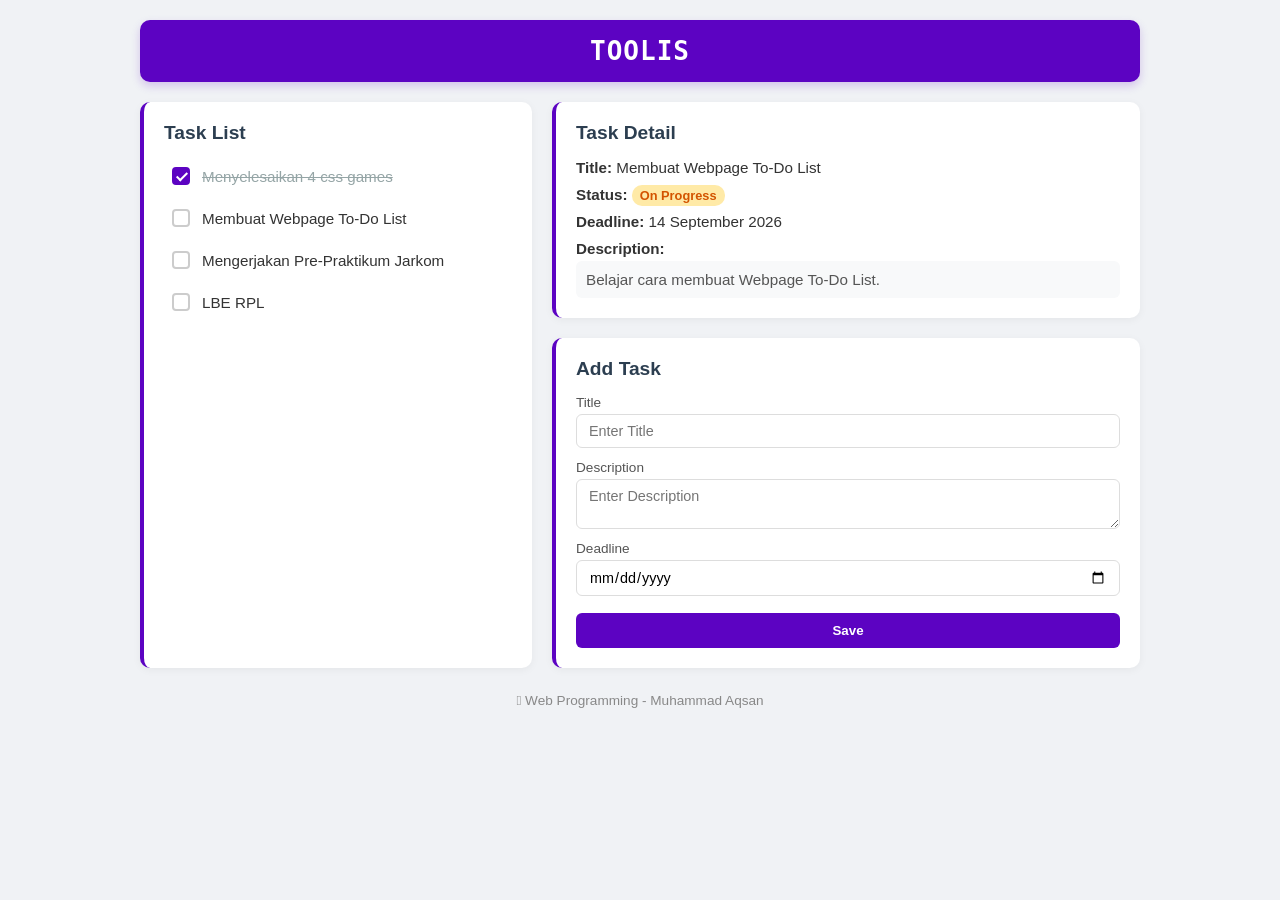
==== index.html @ de234647 "feat: PWEB" ====
<!DOCTYPE html>
<html lang="id">
<head>
    <meta charset="UTF-8">
    <meta name="viewport" content="width=device-width, initial-scale=1.0">
    <title>TOOLIS - To-Do List</title>
    <link rel="stylesheet" href="style.css">
</head>
<body>
    <div class="container">
        <header class="app-header">
            <h1>TOOLIS</h1>
        </header>

        <div class="main-layout">
            <aside class="sidebar-section">
                <div class="section-card">
                    <h2 class="section-title">Task List</h2>
                    <ul class="task-list">
                    <li>
                        <label class="task-item">
                        <input type="checkbox" checked>
                        <span class="custom-checkbox"></span>
                        <span class="task-text">Menyelesaikan 4 css games</span>
                    </label>
                    </li>
                    <li>
                        <label class="task-item">
                            <input type="checkbox">
                            <span class="custom-checkbox"></span>
                            <span class="task-text">Membuat Webpage To-Do List</span>
                            </label>
                    </li>
                    <li>
                            <label class="task-item">
                            <input type="checkbox">
                            <span class="custom-checkbox"></span>
                            <span class="task-text">Mengerjakan Pre-Praktikum Jarkom</span>
                            </label>
                    </li>
                        <li>
                            <label class="task-item">
                            <input type="checkbox">
                            <span class="custom-checkbox"></span>
                            <span class="task-text">LBE RPL</span>
                            </label>
                        </li>
                    </ul>
                </div>
            </aside>

            <main class="content-section">
                <section class="section-card task-detail">
                    <h2 class="section-title">Task Detail</h2>
                    <div class="detail-container">
                        <p><strong>Title:</strong> Membuat Webpage To-Do List</p>
                        <p><strong>Status:</strong> <span class="status-badge on-progress">On Progress</span></p>
                        <p><strong>Deadline:</strong> 14 September 2026</p>
                        <div class="description-group">
                        <strong>Description:</strong>
                        <p class="description-text">Belajar cara membuat Webpage To-Do List.</p>
                    </div>
                    </div>
                </section>

                <section class="section-card add-task">
                    <h2 class="section-title">Add Task</h2>
                    <form action="#" method="POST">
                        <div class="form-group">
                            <label for="task-title">Title</label>
                            <input type="text" id="task-title" name="judul" placeholder="Enter Title">
                        </div>
                        <div class="form-group">
                            <label for="task-desc">Description</label>
                            <textarea id="task-desc" name="deskripsi" placeholder="Enter Description" rows="2"></textarea>
                        </div>
                        <div class="form-group">
                            <label for="task-deadline">Deadline</label>
                            <input type="date" id="task-deadline" name="deadline">
                        </div>
                        <button type="submit" class="btn-save">Save</button>
                    </form>
                </section>
            </main>
        </div>

        <footer class="app-footer">
            <p>𖦹 Web Programming - Muhammad Aqsan</p>
        </footer>
    </div>
</body>
</html>
---- style.css ----
* {
    box-sizing: border-box;
    margin: 0;
    padding: 0;
}

body {
    background: #f0f2f5;
    color: #333;
    font-family: 'Segoe UI', Roboto, sans-serif;
    display: flex;
    justify-content: center;
    padding: 20px;
}

.container {
    width: 100%;
    max-width: 1000px;
    display: flex;
    flex-direction: column;
    gap: 20px;
}

.app-header {
    background: #5c03c2;
    color: #fff;
    padding: 16px;
    border-radius: 10px;
    text-align: center;
    box-shadow: 0 4px 10px rgba(92, 3, 194, 0.2);
}

.app-header h1 {
    font-family: monospace;
    font-weight: 800;
    letter-spacing: 1px;
    text-transform: uppercase;
}

.main-layout {
    display: flex;
    gap: 20px;
}

.sidebar-section {
    flex: 1.2;
    display: flex;
}

.content-section {
    flex: 1.8;
    display: flex;
    flex-direction: column;
    gap: 20px;
}

.section-card {
    background: #fff;
    padding: 20px;
    border-radius: 10px;
    border-left: 4px solid #5c03c2;
    box-shadow: 0 2px 8px rgba(0, 0, 0, 0.05);
    flex: 1;
}

.section-title {
    color: #2c3e50;
    font-size: 1.2rem;
    margin-bottom: 15px;
}

.task-list {
    list-style: none;
    display: flex;
    flex-direction: column;
    gap: 8px;
}

.task-item {
    display: flex;
    align-items: center;
    gap: 12px;
    padding: 8px;
    font-size: 0.95rem;
    cursor: pointer;
    position: relative;
    border-radius: 6px;
    transition: background 0.15s ease;
}

.task-item:hover {
    background: #f8f9fa;
}

.task-item input {
    position: absolute;
    opacity: 0;
    width: 0;
    height: 0;
}

.custom-checkbox {
    width: 18px;
    height: 18px;
    border: 2px solid #ccc;
    border-radius: 4px;
    background: #fff;
    position: relative;
}

.task-item input:checked ~ .custom-checkbox {
    background: #5c03c2;
    border-color: #5c03c2;
}

.custom-checkbox::after {
    content: "";
    position: absolute;
    display: none;
    left: 5px;
    top: 1px;
    width: 4px;
    height: 9px;
    border: solid #fff;
    border-width: 0 2px 2px 0;
    transform: rotate(45deg);
}

.task-item input:checked ~ .custom-checkbox::after {
    display: block;
}

.task-item input:checked ~ .task-text {
    text-decoration: line-through;
    color: #95a5a6;
}

.detail-container {
    display: flex;
    flex-direction: column;
    gap: 10px;
    font-size: 0.95rem;
}

.description-text {
    background: #f8f9fa;
    padding: 10px;
    border-radius: 6px;
    color: #555;
    margin-top: 4px;
}

.status-badge {
    background: #ffeaa7;
    color: #d35400;
    padding: 3px 8px;
    border-radius: 10px;
    font-size: 0.8rem;
    font-weight: 600;
}

.form-group {
    display: flex;
    flex-direction: column;
    margin-bottom: 12px;
}

.form-group label {
    font-size: 0.85rem;
    margin-bottom: 4px;
    color: #555;
    font-weight: 500;
}

.form-group input,
.form-group textarea {
    padding: 8px 12px;
    border: 1px solid #ddd;
    border-radius: 6px;
    font-size: 0.9rem;
    outline: none;
    width: 100%;
    font-family: inherit;
}

.form-group input:focus,
.form-group textarea:focus {
    border-color: #5c03c2;
}

.btn-save {
    background: #5c03c2;
    color: #fff;
    padding: 10px;
    border: none;
    border-radius: 6px;
    font-weight: 600;
    cursor: pointer;
    width: 100%;
    margin-top: 5px;
}

.btn-save:hover {
    background: #430290;
}

.app-footer {
    text-align: center;
    color: #888;
    font-size: 0.85rem;
    margin-top: 5px;
}

@media (max-width: 768px) {
    .main-layout {
        flex-direction: column;
    }
}
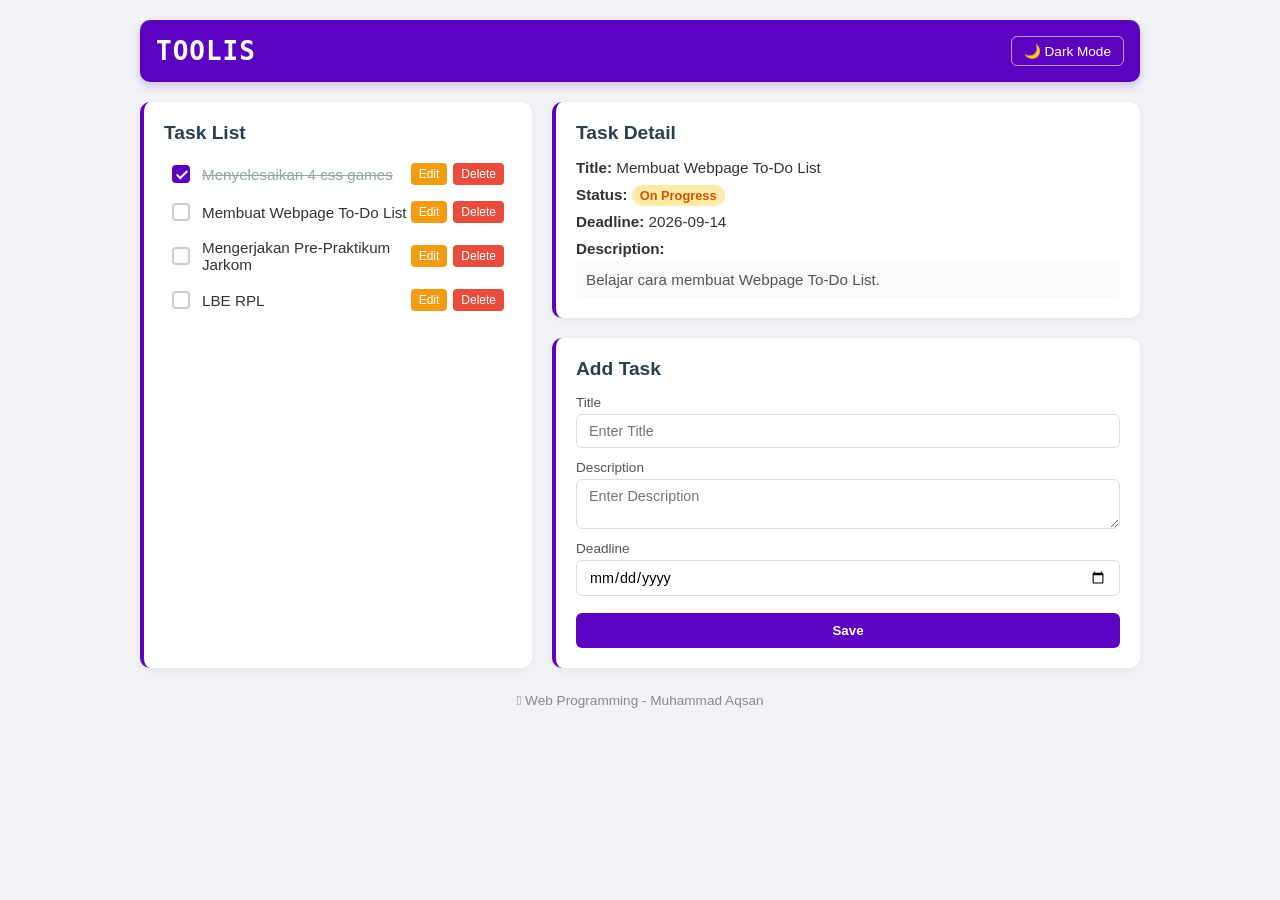
==== commit 603fae74: "feat: E02" ====
--- a/index.html
+++ b/index.html
@@ -10,42 +10,15 @@
     <div class="container">
         <header class="app-header">
             <h1>TOOLIS</h1>
+            <button id="theme-toggle" class="btn-theme">🌙 Dark Mode</button>
         </header>
 
         <div class="main-layout">
             <aside class="sidebar-section">
                 <div class="section-card">
                     <h2 class="section-title">Task List</h2>
-                    <ul class="task-list">
-                    <li>
-                        <label class="task-item">
-                        <input type="checkbox" checked>
-                        <span class="custom-checkbox"></span>
-                        <span class="task-text">Menyelesaikan 4 css games</span>
-                    </label>
-                    </li>
-                    <li>
-                        <label class="task-item">
-                            <input type="checkbox">
-                            <span class="custom-checkbox"></span>
-                            <span class="task-text">Membuat Webpage To-Do List</span>
-                            </label>
-                    </li>
-                    <li>
-                            <label class="task-item">
-                            <input type="checkbox">
-                            <span class="custom-checkbox"></span>
-                            <span class="task-text">Mengerjakan Pre-Praktikum Jarkom</span>
-                            </label>
-                    </li>
-                        <li>
-                            <label class="task-item">
-                            <input type="checkbox">
-                            <span class="custom-checkbox"></span>
-                            <span class="task-text">LBE RPL</span>
-                            </label>
-                        </li>
-                    </ul>
+                    <!-- Kriteria 1: Ul diisi via JavaScript DOM -->
+                    <ul id="task-list" class="task-list"></ul>
                 </div>
             </aside>
 
@@ -53,32 +26,33 @@
                 <section class="section-card task-detail">
                     <h2 class="section-title">Task Detail</h2>
                     <div class="detail-container">
-                        <p><strong>Title:</strong> Membuat Webpage To-Do List</p>
-                        <p><strong>Status:</strong> <span class="status-badge on-progress">On Progress</span></p>
-                        <p><strong>Deadline:</strong> 14 September 2026</p>
+                        <p><strong>Title:</strong> <span id="detail-title">-</span></p>
+                        <p><strong>Status:</strong> <span id="detail-status" class="status-badge">-</span></p>
+                        <p><strong>Deadline:</strong> <span id="detail-deadline">-</span></p>
                         <div class="description-group">
-                        <strong>Description:</strong>
-                        <p class="description-text">Belajar cara membuat Webpage To-Do List.</p>
-                    </div>
+                            <strong>Description:</strong>
+                            <p id="detail-desc" class="description-text">-</p>
+                        </div>
                     </div>
                 </section>
 
                 <section class="section-card add-task">
-                    <h2 class="section-title">Add Task</h2>
-                    <form action="#" method="POST">
+                    <h2 id="form-title" class="section-title">Add Task</h2>
+                    <form id="task-form">
+                        <input type="hidden" id="task-id">
                         <div class="form-group">
                             <label for="task-title">Title</label>
-                            <input type="text" id="task-title" name="judul" placeholder="Enter Title">
+                            <input type="text" id="task-title" placeholder="Enter Title" required>
                         </div>
                         <div class="form-group">
                             <label for="task-desc">Description</label>
-                            <textarea id="task-desc" name="deskripsi" placeholder="Enter Description" rows="2"></textarea>
+                            <textarea id="task-desc" placeholder="Enter Description" rows="2"></textarea>
                         </div>
                         <div class="form-group">
                             <label for="task-deadline">Deadline</label>
-                            <input type="date" id="task-deadline" name="deadline">
+                            <input type="date" id="task-deadline">
                         </div>
-                        <button type="submit" class="btn-save">Save</button>
+                        <button type="submit" id="btn-submit" class="btn-save">Save</button>
                     </form>
                 </section>
             </main>
@@ -88,5 +62,7 @@
             <p>𖦹 Web Programming - Muhammad Aqsan</p>
         </footer>
     </div>
+
+    <script src="script.js"></script>
 </body>
 </html>
--- a/style.css
+++ b/style.css
@@ -11,6 +11,7 @@
     display: flex;
     justify-content: center;
     padding: 20px;
+    transition: background 0.2s, color 0.2s;
 }
 
 .container {
@@ -26,7 +27,9 @@
     color: #fff;
     padding: 16px;
     border-radius: 10px;
-    text-align: center;
+    display: flex;
+    justify-content: space-between;
+    align-items: center;
     box-shadow: 0 4px 10px rgba(92, 3, 194, 0.2);
 }
 
@@ -37,9 +40,20 @@
     text-transform: uppercase;
 }
 
+.btn-theme {
+    background: transparent;
+    border: 1px solid rgba(255, 255, 255, 0.6);
+    color: #fff;
+    padding: 6px 12px;
+    border-radius: 6px;
+    cursor: pointer;
+    font-size: 0.85rem;
+}
+
 .main-layout {
     display: flex;
     gap: 20px;
+    align-items: stretch;
 }
 
 .sidebar-section {
@@ -76,20 +90,26 @@
     gap: 8px;
 }
 
+.task-item-container {
+    display: flex;
+    justify-content: space-between;
+    align-items: center;
+    padding: 4px 8px;
+    border-radius: 6px;
+}
+
+.task-item-container:hover {
+    background: #f8f9fa;
+}
+
 .task-item {
     display: flex;
     align-items: center;
     gap: 12px;
-    padding: 8px;
     font-size: 0.95rem;
     cursor: pointer;
     position: relative;
-    border-radius: 6px;
-    transition: background 0.15s ease;
-}
-
-.task-item:hover {
-    background: #f8f9fa;
+    flex: 1;
 }
 
 .task-item input {
@@ -106,6 +126,7 @@
     border-radius: 4px;
     background: #fff;
     position: relative;
+    flex-shrink: 0;
 }
 
 .task-item input:checked ~ .custom-checkbox {
@@ -130,10 +151,27 @@
     display: block;
 }
 
-.task-item input:checked ~ .task-text {
+.completed-text {
     text-decoration: line-through;
     color: #95a5a6;
 }
+
+.task-actions {
+    display: flex;
+    gap: 6px;
+}
+
+.btn-act {
+    border: none;
+    padding: 4px 8px;
+    border-radius: 4px;
+    font-size: 0.75rem;
+    cursor: pointer;
+    color: #fff;
+}
+
+.btn-edit { background: #f39c12; }
+.btn-delete { background: #e74c3c; }
 
 .detail-container {
     display: flex;
@@ -151,12 +189,20 @@
 }
 
 .status-badge {
-    background: #ffeaa7;
-    color: #d35400;
     padding: 3px 8px;
     border-radius: 10px;
     font-size: 0.8rem;
     font-weight: 600;
+}
+
+.on-progress {
+    background: #ffeaa7;
+    color: #d35400;
+}
+
+.status-completed {
+    background: #2ecc71;
+    color: #fff;
 }
 
 .form-group {
@@ -211,6 +257,34 @@
     margin-top: 5px;
 }
 
+body.dark-mode {
+    background: #121212;
+    color: #e0e0e0;
+}
+
+body.dark-mode .section-card {
+    background: #1e1e1e;
+    box-shadow: 0 2px 8px rgba(0, 0, 0, 0.4);
+}
+
+body.dark-mode .section-title,
+body.dark-mode .form-group label {
+    color: #e0e0e0;
+}
+
+body.dark-mode .task-item-container:hover,
+body.dark-mode .description-text {
+    background: #2a2a2a;
+    color: #ccc;
+}
+
+body.dark-mode input,
+body.dark-mode textarea {
+    background: #2a2a2a;
+    border-color: #444;
+    color: #fff;
+}
+
 @media (max-width: 768px) {
     .main-layout {
         flex-direction: column;
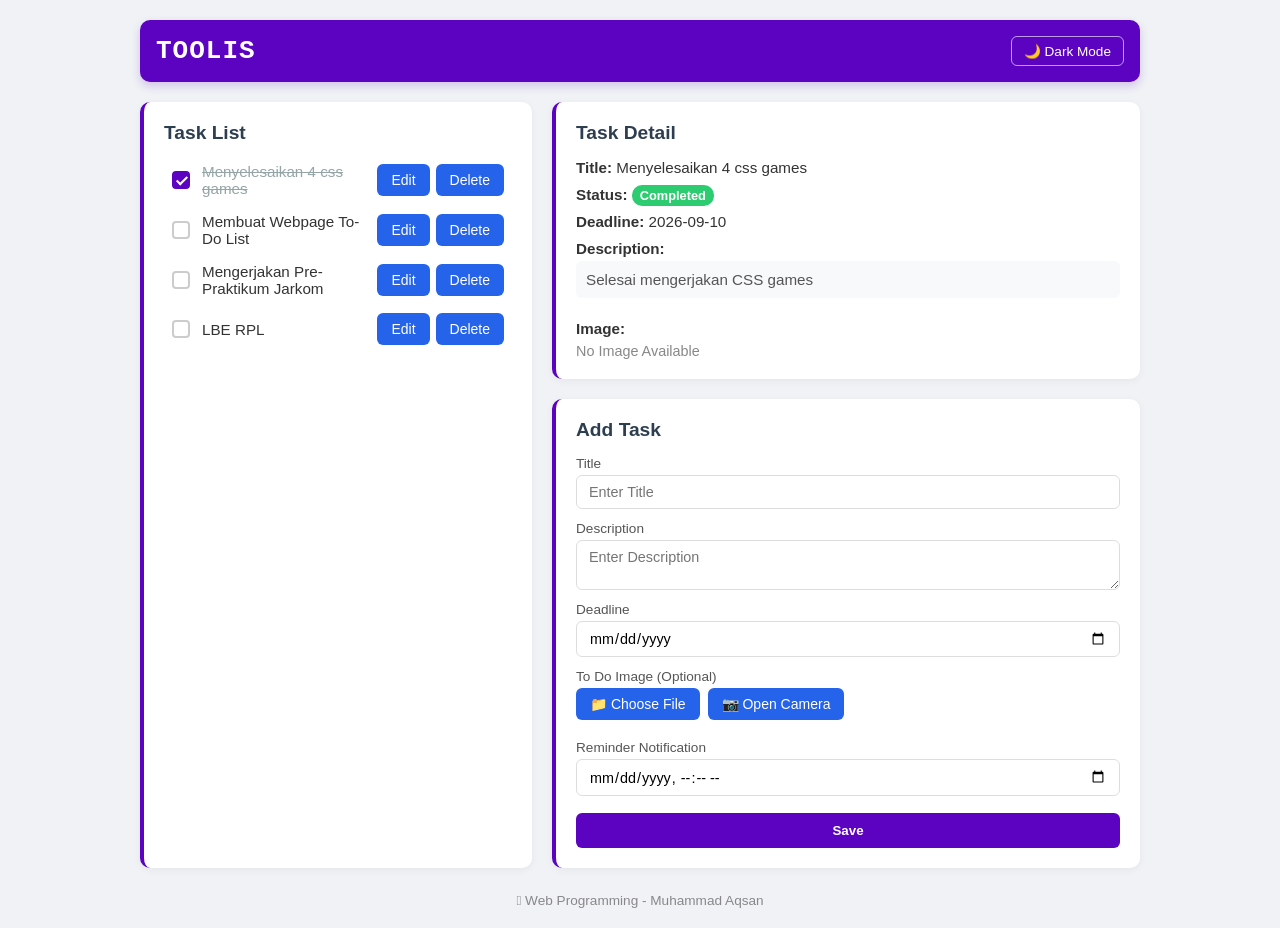
==== commit 69e1ddbd: "feat: E03" ====
--- a/index.html
+++ b/index.html
@@ -10,20 +10,19 @@
     <div class="container">
         <header class="app-header">
             <h1>TOOLIS</h1>
-            <button id="theme-toggle" class="btn-theme">🌙 Dark Mode</button>
+            <button id="theme-toggle" class="btn-theme" aria-label="Ganti Tema Tampilan">🌙 Dark Mode</button>
         </header>
 
         <div class="main-layout">
-            <aside class="sidebar-section">
+            <aside class="sidebar-section" aria-label="Daftar Tugas">
                 <div class="section-card">
                     <h2 class="section-title">Task List</h2>
-                    <!-- Kriteria 1: Ul diisi via JavaScript DOM -->
                     <ul id="task-list" class="task-list"></ul>
                 </div>
             </aside>
 
             <main class="content-section">
-                <section class="section-card task-detail">
+                <section class="section-card task-detail" aria-label="Detail Tugas">
                     <h2 class="section-title">Task Detail</h2>
                     <div class="detail-container">
                         <p><strong>Title:</strong> <span id="detail-title">-</span></p>
@@ -33,25 +32,66 @@
                             <strong>Description:</strong>
                             <p id="detail-desc" class="description-text">-</p>
                         </div>
+                        
+                        <div class="description-group" style="margin-top: 12px;">
+                            <strong>Image:</strong>
+                            <div style="margin-top: 6px;">
+                                <img id="detail-image" src="" alt="Todo Image" style="max-width: 100%; max-height: 200px; border-radius: 8px; display: none;" />
+                                <p id="no-image-text" style="color: #888; font-size: 0.9rem;">No Image Available</p>
+                            </div>
+                        </div>
                     </div>
                 </section>
 
-                <section class="section-card add-task">
+                <section class="section-card add-task" aria-label="Form Tambah Tugas">
                     <h2 id="form-title" class="section-title">Add Task</h2>
                     <form id="task-form">
                         <input type="hidden" id="task-id">
+                        
                         <div class="form-group">
                             <label for="task-title">Title</label>
                             <input type="text" id="task-title" placeholder="Enter Title" required>
                         </div>
+                        
                         <div class="form-group">
                             <label for="task-desc">Description</label>
                             <textarea id="task-desc" placeholder="Enter Description" rows="2"></textarea>
                         </div>
+                        
                         <div class="form-group">
                             <label for="task-deadline">Deadline</label>
                             <input type="date" id="task-deadline">
                         </div>
+
+                        <div class="form-group">
+                            <label>To Do Image (Optional)</label>
+                            
+                            <div style="display: flex; gap: 8px; margin-bottom: 8px;">
+                                <input type="file" id="task-image" accept="image/*" capture="environment" style="display: none;">
+                                <button type="button" id="btn-upload-file" class="btn-act">📁 Choose File</button>
+                                <button type="button" id="btn-start-camera" class="btn-act">📷 Open Camera</button>
+                            </div>
+
+                            <div id="camera-container" style="display: none; margin-bottom: 8px; text-align: center; background: #000; padding: 8px; border-radius: 8px;">
+                                <video id="webcam-video" autoplay playsinline style="width: 100%; max-height: 200px; border-radius: 6px;"></video>
+                                <div style="margin-top: 8px; display: flex; gap: 8px; justify-content: center;">
+                                    <button type="button" id="btn-capture" class="btn-act" style="background: #10b981; color: white;">📸 Take Photo</button>
+                                    <button type="button" id="btn-stop-camera" class="btn-act" style="background: #ef4444; color: white;">✕ Close</button>
+                                </div>
+                                <canvas id="webcam-canvas" style="display: none;"></canvas>
+                            </div>
+
+                            <div id="image-preview-container" style="margin-top: 8px; display: none;">
+                                <p style="font-size: 0.8rem; color: #888; margin-bottom: 4px;">Photo Preview:</p>
+                                <img id="image-preview" src="" alt="Preview Foto Todo" style="max-width: 120px; border-radius: 6px;">
+                            </div>
+                        </div>
+
+                        <div class="form-group">
+                            <label for="task-notify-time">Reminder Notification</label>
+                            <input type="datetime-local" id="task-notify-time">
+                        </div>
+
                         <button type="submit" id="btn-submit" class="btn-save">Save</button>
                     </form>
                 </section>
--- a/style.css
+++ b/style.css
@@ -285,6 +285,31 @@
     color: #fff;
 }
 
+.btn-act {
+    background-color: #2563eb;
+    color: #ffffff !important;
+    border: none;
+    padding: 8px 14px;
+    border-radius: 6px;
+    font-size: 0.875rem;
+    font-weight: 500;
+    cursor: pointer;
+    transition: background-color 0.2s ease;
+}
+
+.btn-act:hover {
+    background-color: #1d4ed8;
+}
+
+body.dark-mode .btn-act {
+    background-color: #3b82f6;
+    color: #ffffff !important;
+}
+
+body.dark-mode .btn-act:hover {
+    background-color: #2563eb;
+}
+
 @media (max-width: 768px) {
     .main-layout {
         flex-direction: column;
